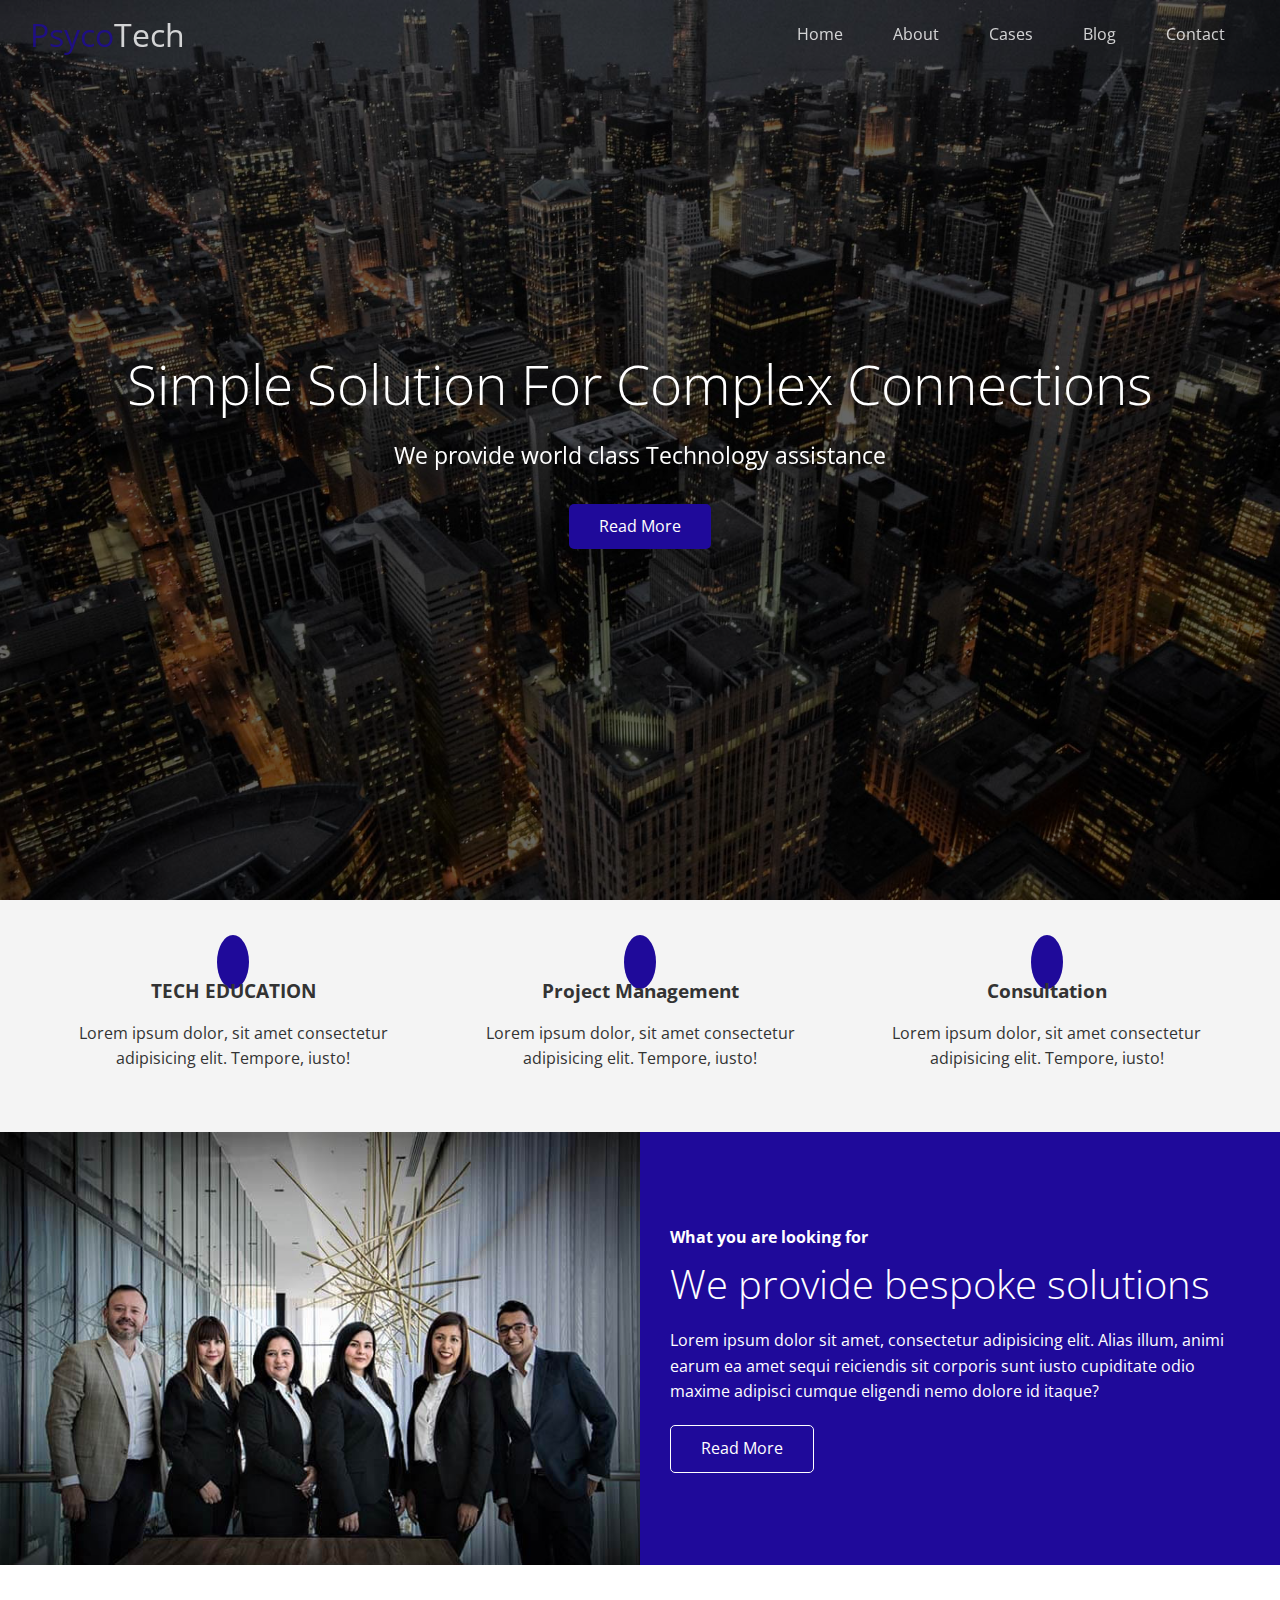
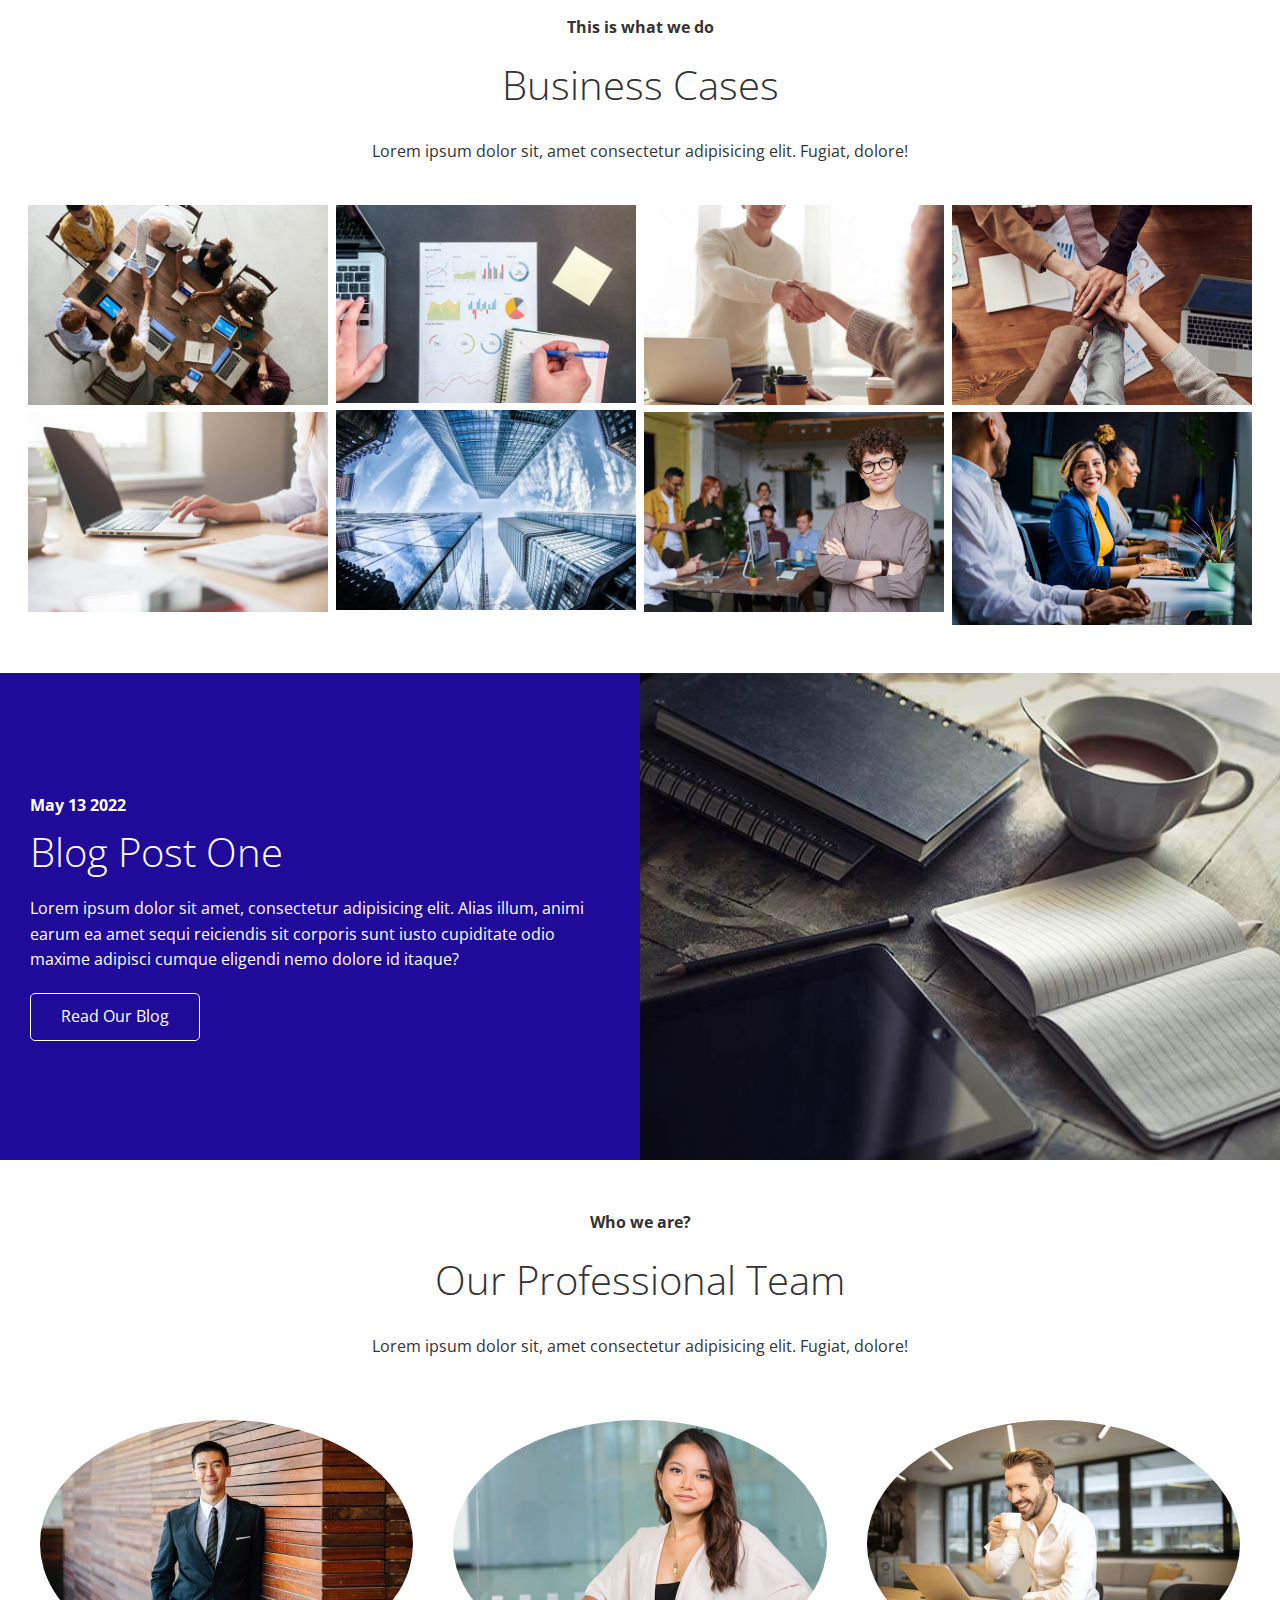
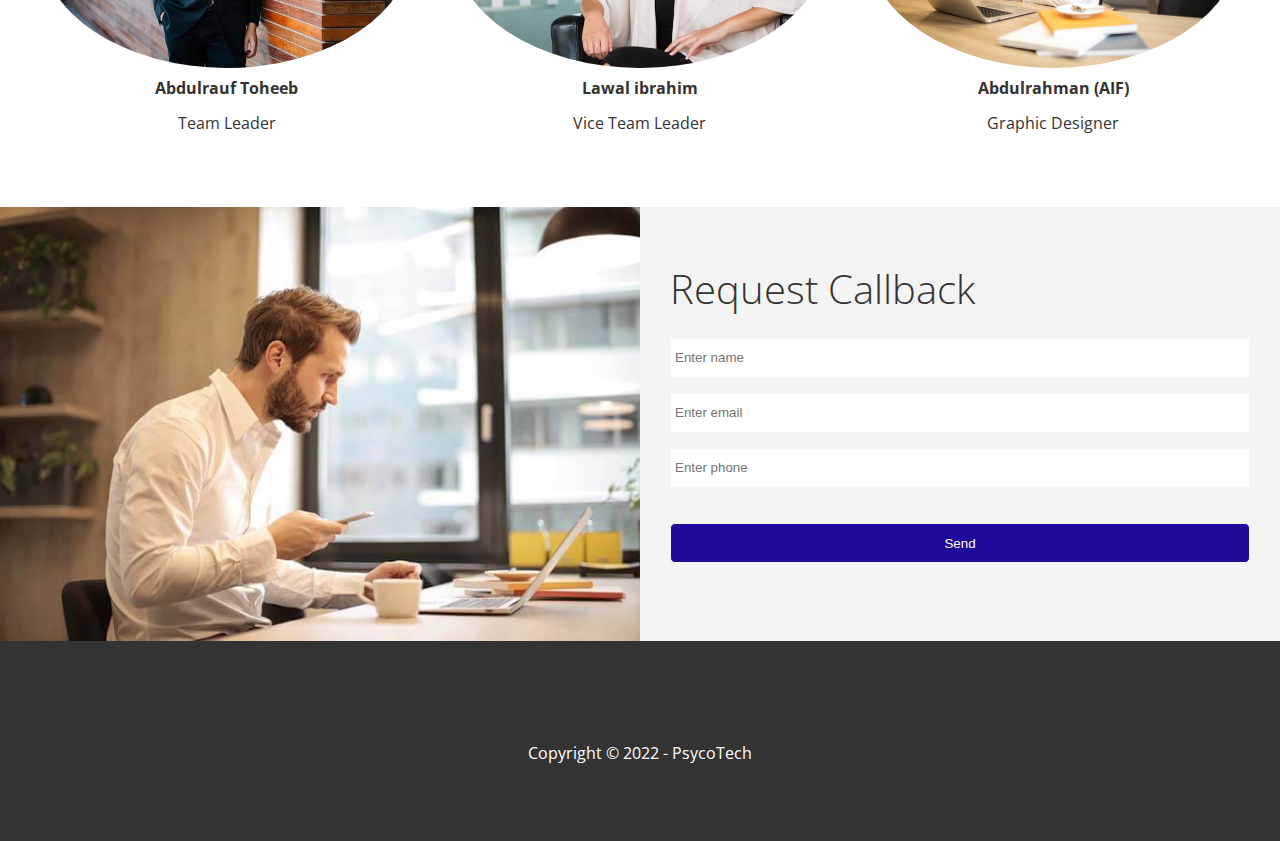
==== index.html @ 138bf1b1 "first commit" ====
<!DOCTYPE html>
<html lang="en">
  <head>
    <meta charset="UTF-8" />
    <meta name="viewport" content="width=device-width, initial-scale=1.0" />
    <link rel="shortcut icon" type="image/x-icon" href="/favicon.ico" />
    <link
      rel="stylesheet"
      href="https://cdnjs.cloudflare.com/ajax/libs/font-awesome/5.13.0/css/all.min.css"
      integrity="sha256-h20CPZ0QyXlBuAw7A+KluUYx/3pK+c7lYEpqLTlxjYQ="
      crossorigin="anonymous"
    />
    <link rel="stylesheet" href="css/lightbox.min.css" />
    <link rel="stylesheet" href="css/utilities.css" />
    <link rel="stylesheet" href="css/style.css" />
    <title>Welcome To PsycoTech</title>
  </head>
  <body id="home">
    <header class="hero">
      <div id="navbar" class="navbar top">
        <h1 class="logo">
          <span class="text-primary"><i class="fas fa-book-open"></i> Psyco</span
          >Tech
        </h1>
        <nav>
          <ul>
            <li><a href="#home">Home</a></li>
            <li><a href="#about">About</a></li>
            <li><a href="#cases">Cases</a></li>
            <li><a href="#blog">Blog</a></li>
            <li><a href="#contact">Contact</a></li>
          </ul>
        </nav>
      </div>

      <div class="content">
        <h1>Simple Solution For Complex Connections</h1>
        <p>We provide world class Technology assistance</p>
        <a href="#about" class="btn"
          ><i class="fas fa-chevron-right"></i> Read More</a
        >
      </div>
    </header>

    <main>
      <!-- About: Icons -->
      <section id="about" class="icons bg-light">
        <div class="flex-items">
          <div>
            <i class="fas fa-university fa-2x"></i>
            <div>
              <h3>TECH EDUCATION</h3>
              <p>
                Lorem ipsum dolor, sit amet consectetur adipisicing elit.
                Tempore, iusto!
              </p>
            </div>
          </div>
          <div>
            <i class="fas fa-book-reader fa-2x"></i>
            <div>
              <h3>Project Management</h3>
              <p>
                Lorem ipsum dolor, sit amet consectetur adipisicing elit.
                Tempore, iusto!
              </p>
            </div>
          </div>
          <div>
            <i class="fas fa-pencil-alt fa-2x"></i>
            <div>
              <h3>Consultation</h3>
              <p>
                Lorem ipsum dolor, sit amet consectetur adipisicing elit.
                Tempore, iusto!
              </p>
            </div>
          </div>
        </div>
      </section>

      <!-- About:Solutions -->
      <section class="solutions flex-columns">
        <div class="row">
          <div class="column">
            <div class="column-1">
              <img src="images/home/people.jpg" alt="" />
            </div>
          </div>
          <div class="column">
            <div class="column-2 bg-primary">
              <h4>What you are looking for</h4>
              <h2>We provide bespoke solutions</h2>
              <p>
                Lorem ipsum dolor sit amet, consectetur adipisicing elit. Alias
                illum, animi earum ea amet sequi reiciendis sit corporis sunt
                iusto cupiditate odio maxime adipisci cumque eligendi nemo
                dolore id itaque?
              </p>
              <a href="#" class="btn btn-outline">
                <i class="fas fa-chevron"></i>
                Read More
              </a>
            </div>
          </div>
        </div>
      </section>

      <!-- Cases -->
      <section id="cases" class="cases flex-grid section-padding">
        <header class="section-header">
          <h4>This is what we do</h4>
          <h2>Business Cases</h2>
          <p>
            Lorem ipsum dolor sit, amet consectetur adipisicing elit. Fugiat,
            dolore!
          </p>
        </header>
        <div class="row">
          <div class="column">
            <a
              href="images/cases/cases1.jpg"
              data-lightbox="cases"
              data-title="Lorem ipsum dolor sit, amet consectetur adipisicing elit. Fugiat,
              dolore!"
            >
              <img src="images/cases/cases1.jpg" alt="" />
            </a>
            <a
              href="images/cases/cases2.jpg"
              data-lightbox="cases"
              data-title="Lorem ipsum dolor sit, amet consectetur adipisicing elit. Fugiat,
              dolore!"
            >
              <img src="images/cases/cases2.jpg" alt="" />
            </a>
          </div>
          <div class="column">
            <a
              href="images/cases/cases3.jpg"
              data-lightbox="cases"
              data-title="Lorem ipsum dolor sit, amet consectetur adipisicing elit. Fugiat,
            dolore!"
            >
              <img src="images/cases/cases3.jpg" alt="" />
            </a>
            <a
              href="images/cases/cases4.jpg"
              data-lightbox="cases"
              data-title="Lorem ipsum dolor sit, amet consectetur adipisicing elit. Fugiat,
              dolore!"
            >
              <img src="images/cases/cases4.jpg" alt="" />
            </a>
          </div>
          <div class="column">
            <a
              href="images/cases/cases5.jpg"
              data-lightbox="cases"
              data-title="Lorem ipsum dolor sit, amet consectetur adipisicing elit. Fugiat,
            dolore!"
            >
              <img src="images/cases/cases5.jpg" alt="" />
            </a>
            <a
              href="images/cases/cases6.jpg"
              data-lightbox="cases"
              data-title="Lorem ipsum dolor sit, amet consectetur adipisicing elit. Fugiat,
              dolore!"
            >
              <img src="images/cases/cases6.jpg" alt="" />
            </a>
          </div>
          <div class="column">
            <a
              href="images/cases/cases7.jpg"
              data-lightbox="cases"
              data-title="Lorem ipsum dolor sit, amet consectetur adipisicing elit. Fugiat,
            dolore!"
            >
              <img src="images/cases/cases7.jpg" alt="" />
            </a>
            <a
              href="images/cases/cases8.jpg"
              data-lightbox="cases"
              data-title="Lorem ipsum dolor sit, amet consectetur adipisicing elit. Fugiat,
              dolore!"
            >
              <img src="images/cases/cases8.jpg" alt="" />
            </a>
          </div>
        </div>
      </section>

      <!-- Blog -->
      <section id="blog" class="blog flex-columns flex-reverse">
        <div class="row">
          <div class="column">
            <div class="column-1">
              <img src="images/home/blog.jpg" alt="" />
            </div>
          </div>
          <div class="column">
            <div class="column-2 bg-secondary">
              <h4>May 13 2022</h4>
              <h2>Blog Post One</h2>
              <p>
                Lorem ipsum dolor sit amet, consectetur adipisicing elit. Alias
                illum, animi earum ea amet sequi reiciendis sit corporis sunt
                iusto cupiditate odio maxime adipisci cumque eligendi nemo
                dolore id itaque?
              </p>
              <a href="blog.html" class="btn btn-outline">
                <i class="fas fa-chevron"></i>
                Read Our Blog
              </a>
            </div>
          </div>
        </div>
      </section>

      <!-- Team -->
      <section id="team" class="team section-padding">
        <header class="section-header">
          <h4>Who we are?</h4>
          <h2>Our Professional Team</h2>
          <p>
            Lorem ipsum dolor sit, amet consectetur adipisicing elit. Fugiat,
            dolore!
          </p>
        </header>
        <div class="flex-items">
          <div>
            <img src="images/team/person1.jpg" alt="" />
            <h4>Abdulrauf Toheeb</h4>
            <p>Team Leader</p>
          </div>
          <div>
            <img src="images/team/person2.jpg" alt="" />
            <h4>Lawal ibrahim</h4>
            <p>Vice Team Leader</p>
          </div>
          <div>
            <img src="images/team/person3.jpg" alt="" />
            <h4>Abdulrahman (AIF)</h4>
            <p>Graphic Designer</p>
          </div>
        </div>
      </section>

      <!-- Contact -->
      <section id="contact" class="contact flex-columns">
        <div class="row">
          <div class="column">
            <div class="column-1">
              <img src="images/home/contact.jpg" alt="" />
            </div>
          </div>
          <div class="column">
            <div class="column-2 bg-light">
              <h2>Request Callback</h2>
              <form action="" class="callback-form">
                <div class="form-control">
                  <label for="name"></label>
                  <input
                    type="text"
                    name="name"
                    id="name"
                    placeholder="Enter name"
                  />
                </div>
                <div class="form-control">
                  <label for="email"></label>
                  <input
                    type="email"
                    name="email"
                    id="email"
                    placeholder="Enter email"
                  />
                </div>
                <div class="form-control">
                  <label for="phone"></label>
                  <input
                    type="text"
                    name="phone"
                    id="phone"
                    placeholder="Enter phone"
                  />
                </div>
                <input type="submit" value="Send" id="submit" class="btn" />
              </form>
            </div>
          </div>
        </div>
      </section>
    </main>

    <footer class="footer bg-dark">
      <div class="social">
        <a href="#"><i class="fab fa-facebook fa-2x"></i></a>
        <a href="#"><i class="fab fa-twitter fa-2x"></i></a>
        <a href=""><i class="fab fa-youtube fa-2x"></i></a>
        <a href="#"><i class="fab fa-linkedin fa-2x"></i></a>
      </div>
      <p>Copyright &copy; 2022 - PsycoTech</p>
    </footer>

    <script
      src="https://code.jquery.com/jquery-3.5.0.min.js"
      integrity="sha256-xNzN2a4ltkB44Mc/Jz3pT4iU1cmeR0FkXs4pru/JxaQ="
      crossorigin="anonymous"
    ></script>
    <script src="js/lightbox.min.js"></script>
    <script>
      const navbar = document.getElementById('navbar');
      let scrolled = false;

      window.onscroll = function () {
        if (window.pageYOffset > 100) {
          navbar.classList.remove('top');
          if (!scrolled) {
            navbar.style.transform = 'translateY(-70px)';
          }
          setTimeout(function () {
            navbar.style.transform = 'translateY(0)';
            scrolled = true;
          }, 200);
        } else {
          navbar.classList.add('top');
          scrolled = false;
        }
      };

      // Smooth Scrolling
      $('#navbar a, .btn').on('click', function (e) {
        if (this.hash !== '') {
          e.preventDefault();

          const hash = this.hash;

          $('html, body').animate(
            {
              scrollTop: $(hash).offset().top - 100,
            },
            800
          );
        }
      });
    </script>
  </body>
</html>
---- css/utilities.css ----
/* Text colors */
.text-primary {
    color: #1f0a9a;
}

.text-secondary {
    color: #1f0a9a;
}

/* Button */
.btn {
    cursor: pointer;
    display: inline-block;
    padding: 10px 30px;
    color: #fff;
    background-color: #1f0a9a;
    border: none;
    border-radius: 5px;
}

.btn:hover {
    opacity: 0.9;
}

.btn-primary, .bg-primary {
   background: #1f0a9a;
   color: #fff;
}
.btn-secondary, .bg-secondary {
   background: #1f0a9a;
   color: #fff;
}
.btn-dark, .bg-dark {
   background: #333;
   color: #fff;
}
.btn-light, .bg-light {
   background: #f4f4f4;
   color: #333;
}

.btn-outline {
    background: transparent;
    border: 1px solid #fff;
}

/* Flex items */
.flex-items {
    display: flex;
    text-align: center;
    justify-content: center;
    text-align: center;
    height: 100%;
}

.flex-items > div {
    padding: 20px;
}

/* Flex columns */
.flex-columns.flex-reverse .row {
    flex-direction: row-reverse;
}

.flex-columns .row {
    display: flex;
    flex-direction: row;
    flex-wrap: wrap;
    width: 100%;
}

.flex-columns .column {
    display: flex;
    flex-direction: column;
    flex-basis: 100%;
    flex: 1;
}

.flex-columns .column .column-1,
.flex-columns .column .column-2 {
    height: 100%;
}

.flex-columns img {
    width: 100%;
    height: 100%;
    object-fit: cover;
}

.flex-columns .column-2 {
    display: flex;
    flex-direction: column;
    align-items: flex-start;
    justify-content: center;
    padding: 30px;
}

.flex-columns h2 {
    font-size: 40px;
    font-weight: 100;
}

.flex-columns h4 {
    margin-bottom: 10px;
}

.flex-columns p {
    margin: 20px 0;
}

/* Section header */
.section-header {
    padding: 30px;
    display: flex;
    flex-direction: column;
    align-items: center;
    justify-content: center;
    text-align: center;
}

.section-header h2 {
    font-size: 40px;
    margin: 20px 0;
}

.section-padding {
    padding: 20px 20px 40px;
}

/* Flex grid */
.flex-grid .row {
    display: flex;
    flex-wrap: wrap;
    padding: 0 4px;
}

.flex-grid .column {
    flex: 25%;
    max-width: 25%;
    padding: 0 4px;
}
---- css/style.css ----
@import url('https://fonts.googleapis.com/css2?family=Open+Sans:wght@300;400&display=swap');

* {
    box-sizing: border-box;
    padding: 0;
    margin: 0;
}

body {
    font-family: 'Open Sans', sans-serif;
    background: #fff;
    color: #333;
    line-height: 1.6;
}

ul {
    list-style: none;
}

a {
    color: #333;
    text-decoration: none;
}

h1, h2 {
    font-weight: 300;
    line-height: 1.2;
}

p {
    margin: 10px 0;
}

img {
    width: 100%;
}

/* Navbar */
.navbar {
    display: flex;
    align-items: center;
    justify-content: space-between;
    background-color: #333;
    color: #fff;
    opacity: 0.8;
    width: 100%;
    height: 70px;
    position: fixed;
    top: 0px;
    padding: 0 30px;
    transition: 0.5s;
}

.navbar.top {
    background: transparent;
}

.navbar a {
    color: #fff;
    padding: 10px 20px;
    margin: 0 5px;
}

.navbar a:hover {
    border-bottom: #1f0a9a 2px solid;
}

.navbar ul {
    display: flex;
}

.navbar .logo {
    font-weight: 400;
}

/* Header */
.hero {
    background: url('../images/home/showcase.jpg') no-repeat center center/cover;
    height: 100vh;
    position: relative;
    color: #fff;
}

.hero .content {
    display: flex;
    flex-direction: column;
    align-items: center;
    justify-content: center;
    text-align: center;
    height: 100%;
    padding: 0 20px;
}

.hero .content h1 {
    font-size: 55px;
}

.hero .content p {
    font-size: 23px;
    max-width: 600px;
    margin: 20px 0 30px;
}

.hero::before {
    content: '';
    position: absolute;
    top: 0;
    left: 0;
    width: 100%;
    height: 100%;
    background: rgba(0,0,0,0.6);
}

.hero * {
    z-index: 10;
}

.hero.blog {
    background: url('../images/home/blog.jpg') no-repeat center center/cover;
    height: 30vh;
}

/* Icons */
.icons {
    padding: 30px;
}

.icons h3 {
    font-weight: bold;
    margin-bottom: 15px;
}

.icons i {
    background-color: #1f0a9a;
    color: #fff;
    padding: 1rem;
    border-radius: 50%;
    margin-bottom: 15px;
}

.cases img:hover {
    opacity: 0.7;
}

.team img {
    border-radius: 50%;
}

/* Callback form */
.callback-form {
    width: 100%;
    padding: 20px 0;
}

.callback-form label {
    display: block;
    margin-bottom: 5px;
}

.callback-form .form-control {
    margin-bottom: 15px;
}

.callback-form input {
    width: 100%;
    padding: 4px;
    height: 40px;
    border: #f5f5f5 1px solid;
}

.callback-form input:focus {
    outline-color: #1f0a9a;
}

.callback-form .btn {
    padding: 12px 0;
    margin-top: 20px;
}

/* Post */
.post {
    padding: 50px 30px;
}

.post h2 {
    font-size: 40px;
    margin-bottom: 20px;
    padding-bottom: 10px;
    border-bottom: #ccc solid 1px;
}

.post .meta {
    margin-bottom: 30px;
}

.post img {
    width: 300px;
    border-radius: 50%;
    display: block;
    margin: 0 auto 30px;
}

/* Footer */
.footer {
    display: flex;
    flex-direction: column;
    align-items: center;
    justify-content: center;
    text-align: center;
    height: 200px;
}

.footer a {
    color: #fff;
}

.footer a:hover {
    color: #1f0a9a;
}

.footer .social > * {
    margin-right: 30px;
}

/* Mobile */
@media(max-width: 768px) {
    .navbar {
        flex-direction: column;
        height: 120px;
        padding: 20px;
    }

    .navbar a {
        padding: 10px 10px;
        margin: 0 3px;
    }

    .flex-items {
        flex-direction: column;
    }

    .flex-columns .column, .flex-grid .column {
        flex: 100%;
        max-width: 100%;
    }

    .team img {
        width: 70%;
    }
}
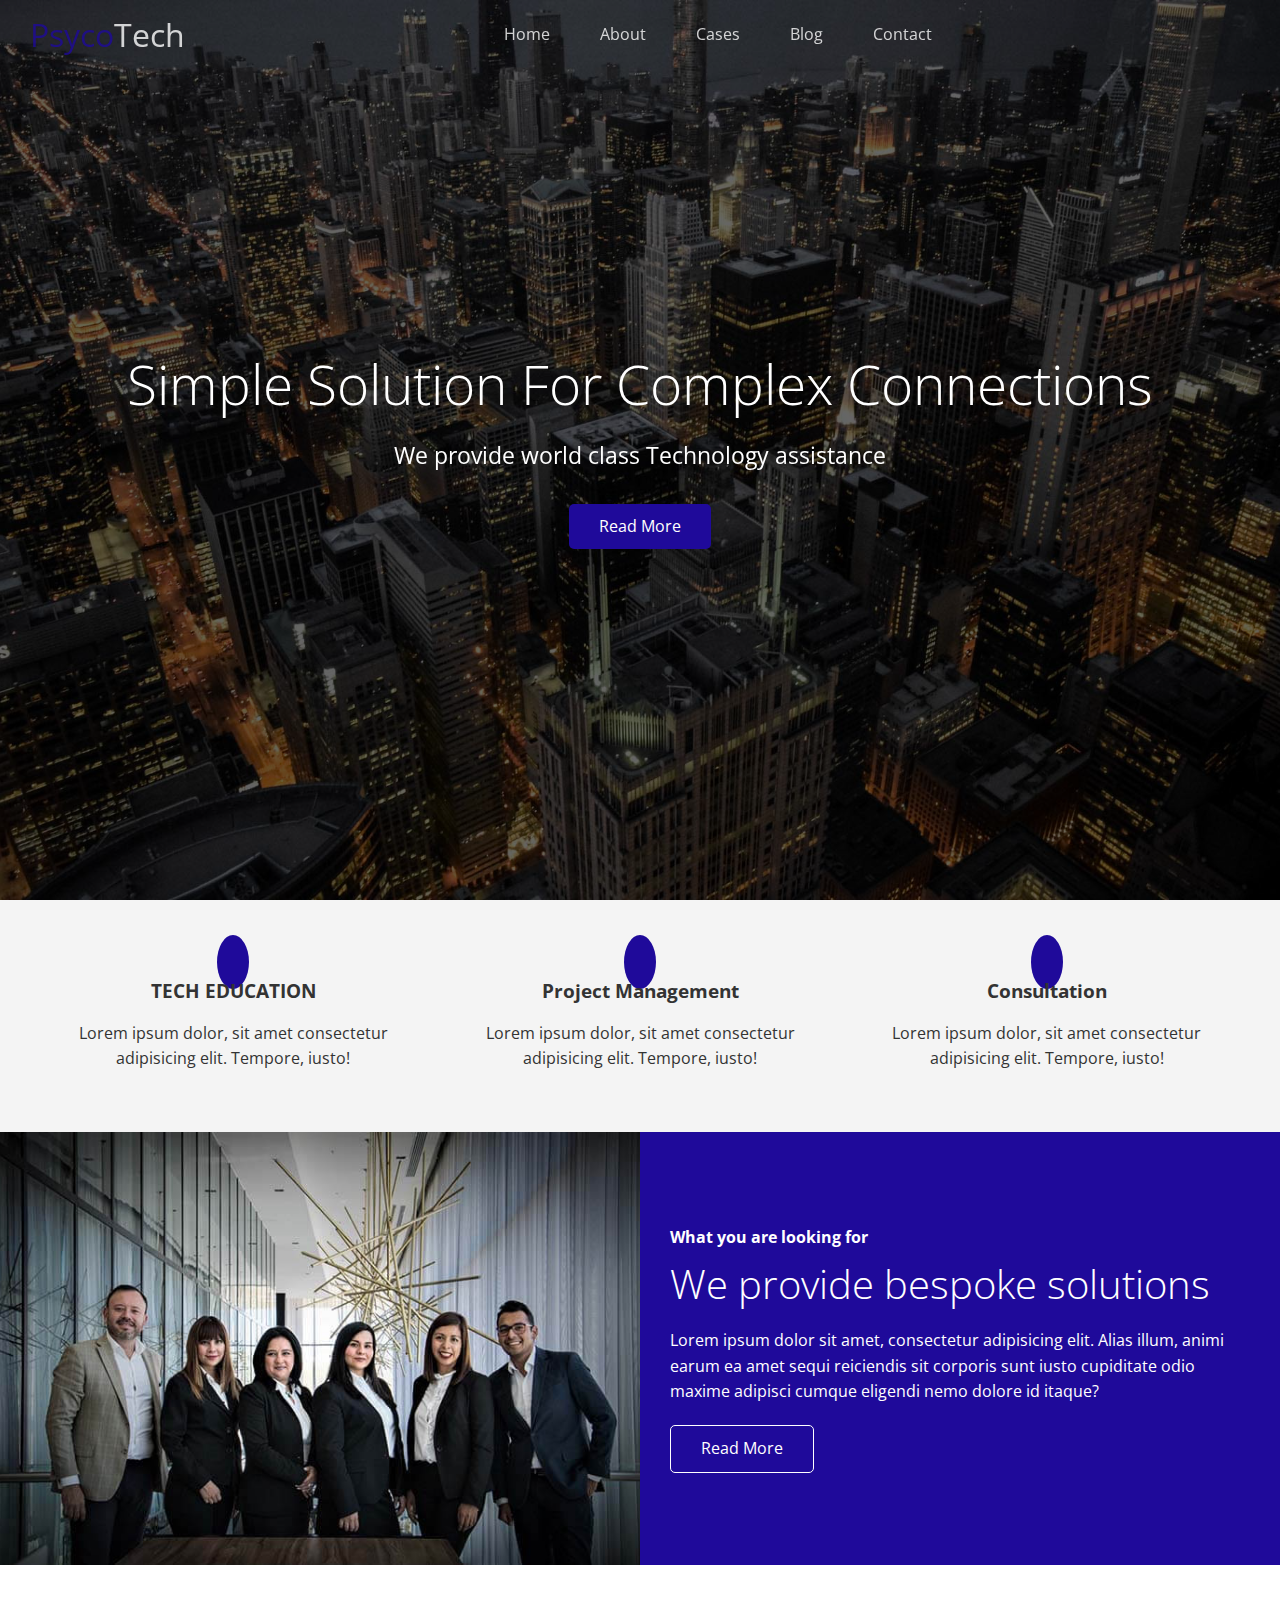
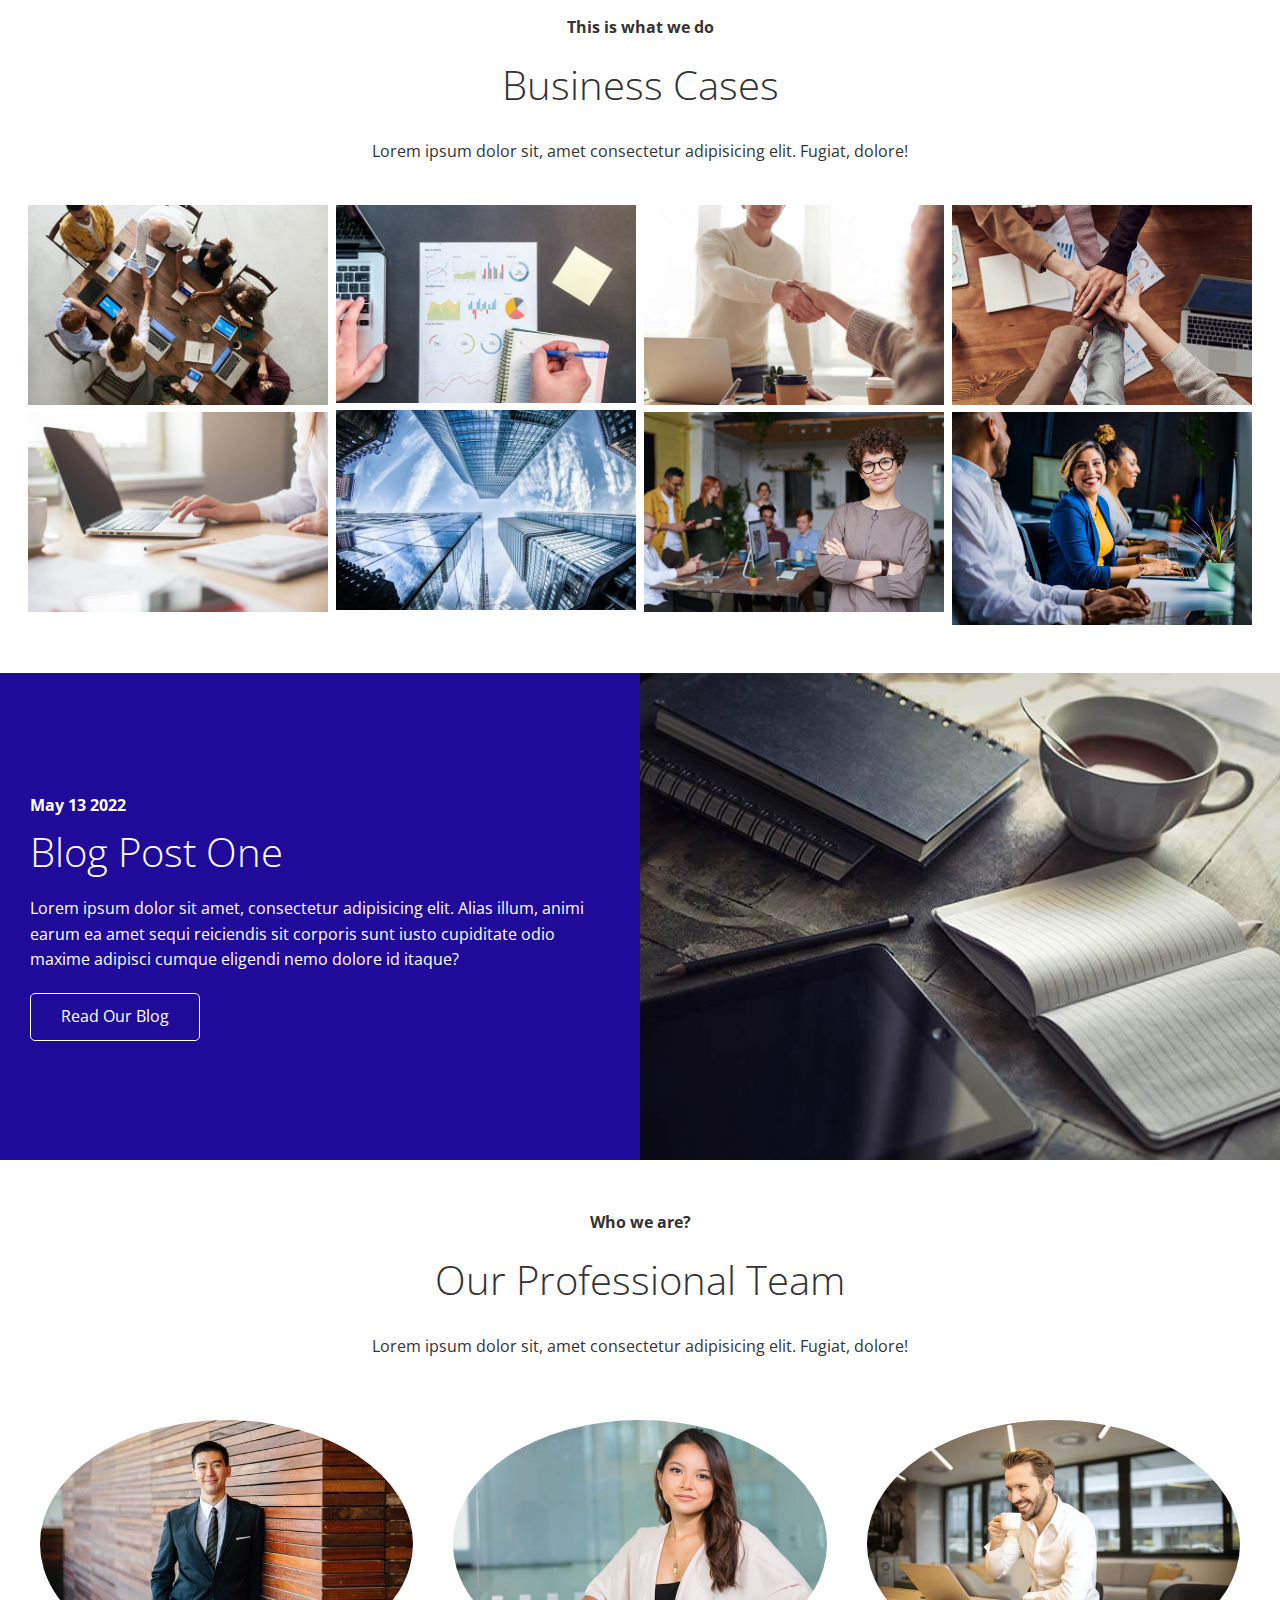
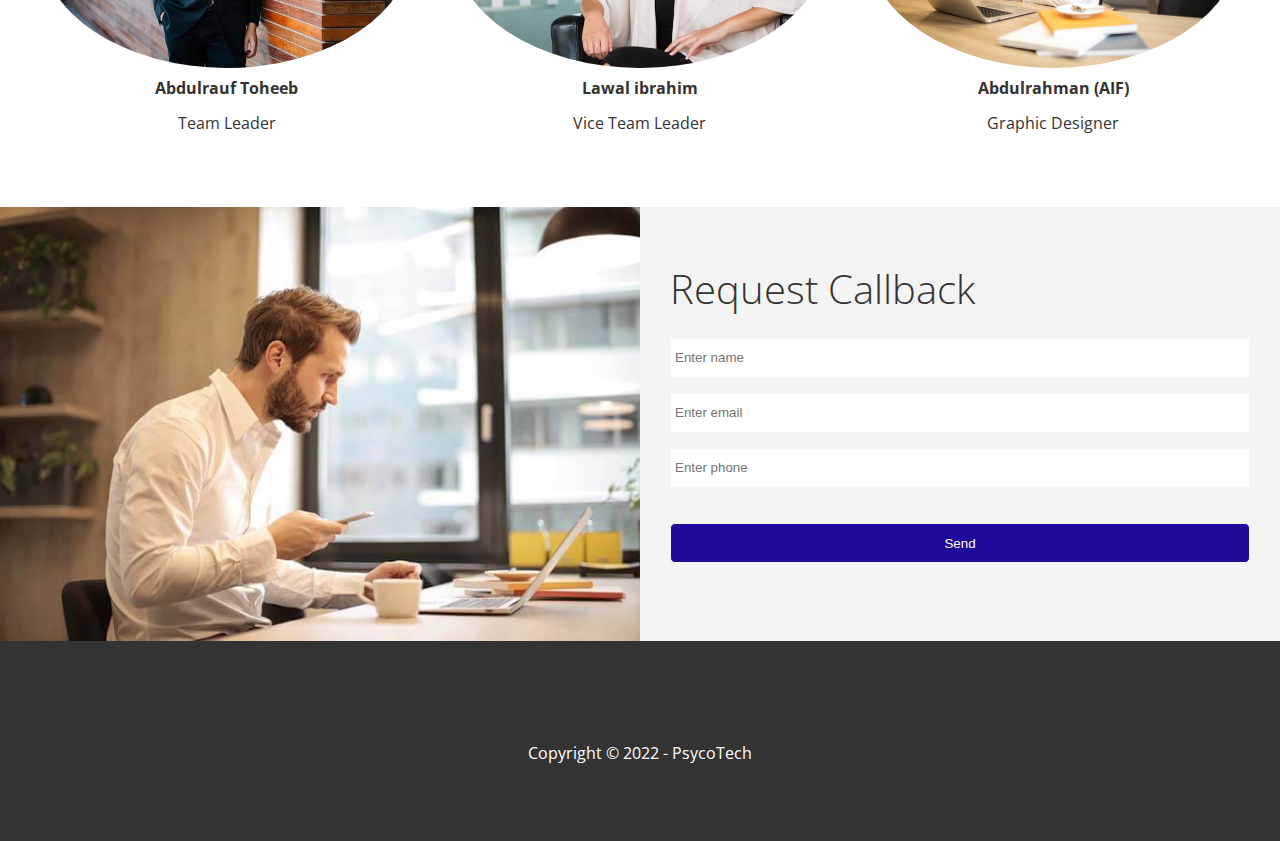
==== commit bf70675e: "menu fixed" ====
--- a/index.html
+++ b/index.html
@@ -13,6 +13,7 @@
     <link rel="stylesheet" href="css/lightbox.min.css" />
     <link rel="stylesheet" href="css/utilities.css" />
     <link rel="stylesheet" href="css/style.css" />
+    
     <title>Welcome To PsycoTech</title>
   </head>
   <body id="home">
@@ -31,6 +32,10 @@
             <li><a href="#contact">Contact</a></li>
           </ul>
         </nav>
+        <div class="hamburger-menu">
+          <i class="fa fa-bars menu-bar"></i>
+          <i class="fa fa-times close-bar"></i>
+        </div>
       </div>
 
       <div class="content">
@@ -311,6 +316,7 @@
       crossorigin="anonymous"
     ></script>
     <script src="js/lightbox.min.js"></script>
+    <script src="./js/script.js"></script>
     <script>
       const navbar = document.getElementById('navbar');
       let scrolled = false;
--- a/css/style.css
+++ b/css/style.css
@@ -200,6 +200,11 @@
     margin: 0 auto 30px;
 }
 
+/* Hamburger menu */
+.hamburger-menu  i {
+    font-size: 25px;
+}
+
 /* Footer */
 .footer {
     display: flex;
